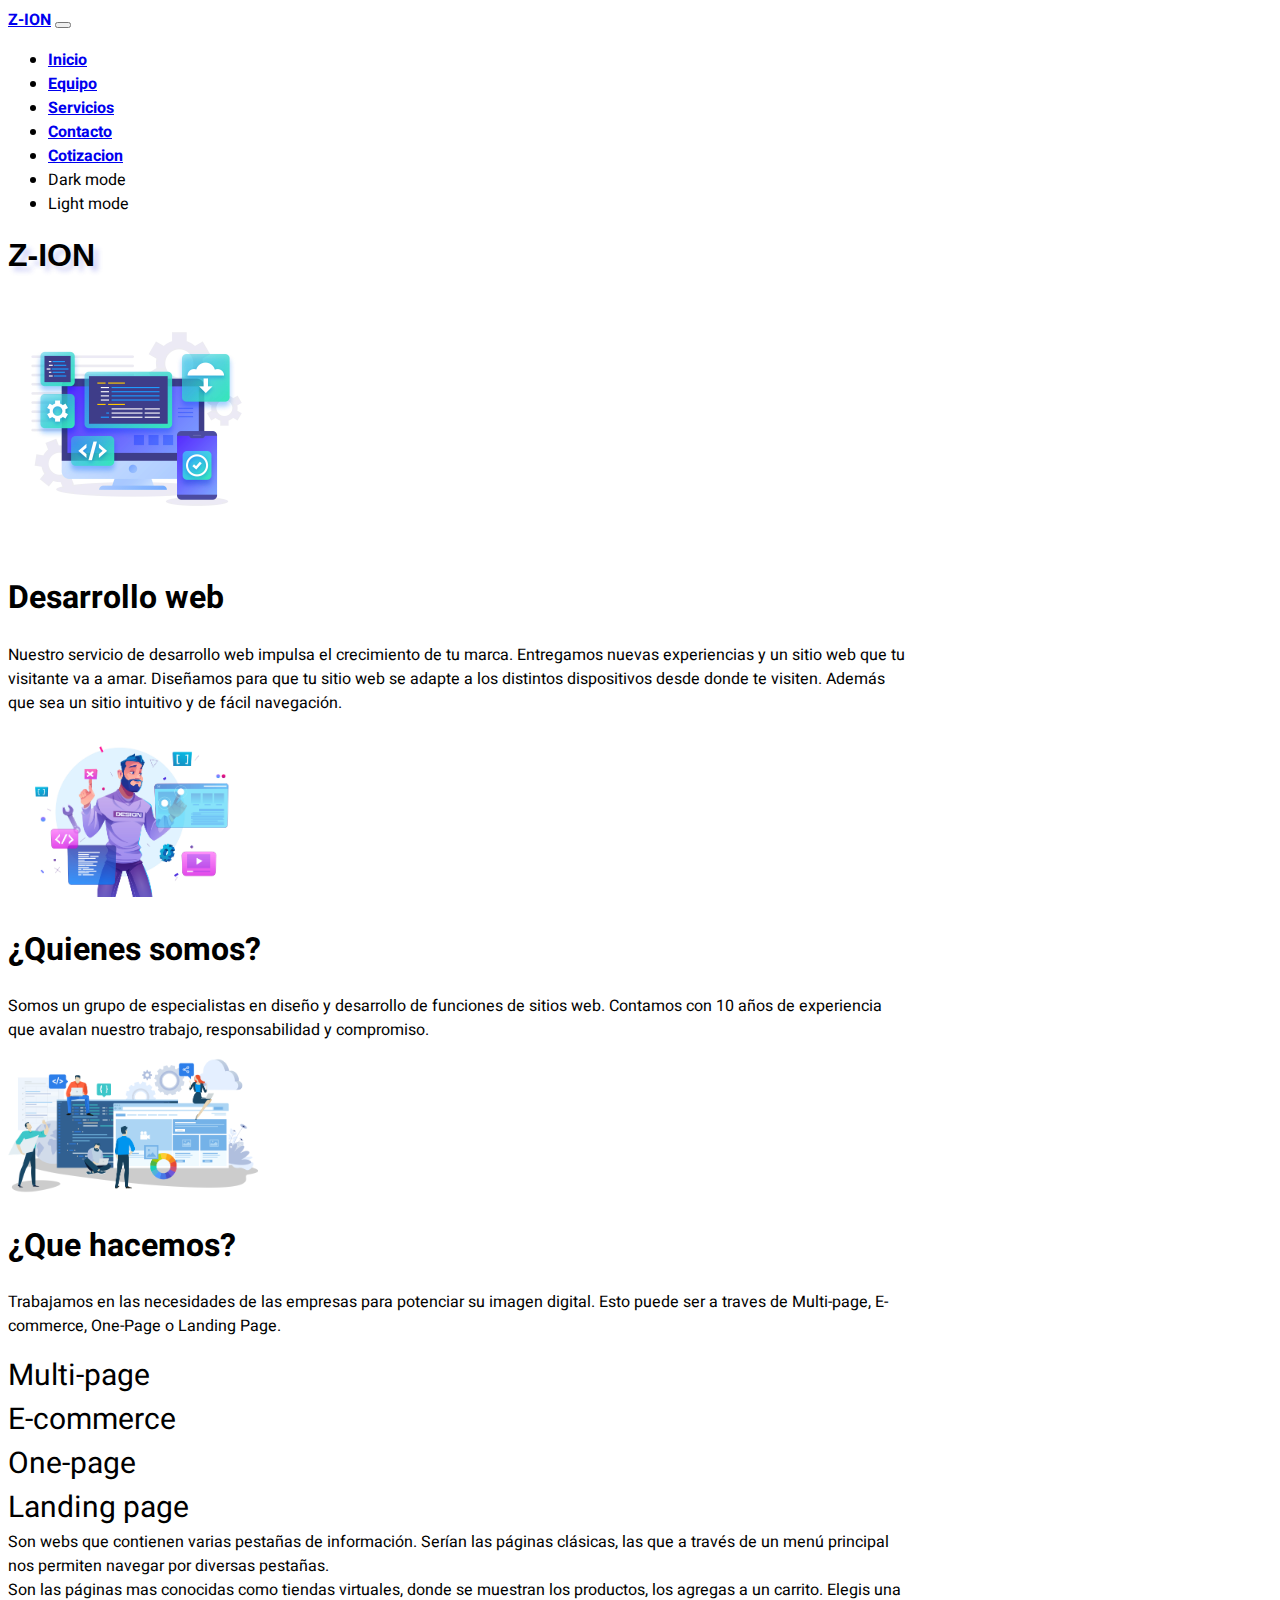
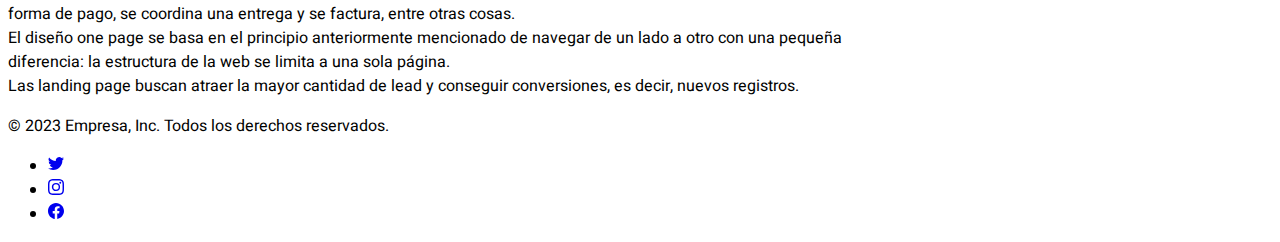
==== index.html @ e1677e47 "Cambios imagenes" ====
<!DOCTYPE html>
<html lang="en">
<head>
    <meta charset="UTF-8">
    <meta http-equiv="X-UA-Compatible" content="IE=edge">
    <meta name="viewport" content="width=device-width, initial-scale=1.0">
    <link rel="stylesheet" href="style.css">
    <link href="https://cdn.jsdelivr.net/npm/bootstrap@5.3.0-alpha2/dist/css/bootstrap.min.css" rel="stylesheet" integrity="sha384-aFq/bzH65dt+w6FI2ooMVUpc+21e0SRygnTpmBvdBgSdnuTN7QbdgL+OapgHtvPp" crossorigin="anonymous">
    <link rel="preconnect" href="https://fonts.googleapis.com">
<link rel="preconnect" href="https://fonts.gstatic.com" crossorigin>
<link href="https://fonts.googleapis.com/css2?family=Heebo:wght@300&family=Monoton&display=swap" rel="stylesheet">
    <title>Proyecto AP4.0</title>
</head>
<body>
    <header>
      <nav class="navbar navbar-expand-lg bg-body-tertiary">
        <div class="container-fluid">
          <a class="navbar-brand ps-3" href="index.html"><strong>Z-ION</strong></a>
          <button class="navbar-toggler" type="button" data-bs-toggle="collapse" data-bs-target="#navbarNav" aria-controls="navbarNav" aria-expanded="false" aria-label="Toggle navigation">
            <span class="navbar-toggler-icon"></span>
          </button>
          <div class="collapse navbar-collapse" id="navbarNav">
            <ul class="navbar-nav">
              <li class="nav-item">
                <a class="nav-link navlink" aria-current="page" href="index.html">Inicio</a>
              </li>
              <li class="nav-item">
                <a class="nav-link navlink" href="equipo.html">Equipo</a>
              </li>
              <li class="nav-item">
                <a class="nav-link navlink" href="servicios.html">Servicios</a>
              </li>
              <li class="nav-item">
                <a class="nav-link navlink" href="contacto.html">Contacto</a>
              </li>
              <li class="nav-item">
                <a class="nav-link navlink" href="cotizacion.html">Cotizacion</a>
              </li>
              <li class="nav-item">
                <a class="nav-link text-secondary dark ms-5">Dark mode</a>
              </li>
              <li class="nav-item">
                <a class="nav-link text-secondary light ms-5 invisible">Light mode</a>
              </li>
            </ul>
          </div>
        </div>
      </nav>
    </header>

      <main class="container">
        <h1 class="titulo p-4 text-center">Z-ION</h1>
          <div class="row">
              <div class="col-md-6 text-center">
                  <img class="imagenService" src="./img/img1.jpg" alt="dibujo1">
              </div>
              <div class="col-md-6 text-center">
                  <h1 class="font-weight-bold">Desarrollo web</h1>
                  <p>Nuestro servicio de desarrollo web impulsa el crecimiento de tu marca. Entregamos nuevas
                      experiencias y un sitio web que tu visitante va a amar. Diseñamos para que tu sitio web se
                      adapte a los distintos dispositivos desde donde te visiten. Además que sea un sitio intuitivo y
                      de fácil navegación.

                  </p>
              </div>
          </div>

          <div class="row flex-row-reverse">
              <div class="col-md-6 text-center">
                  <img class="imagenService" src="./img/img2.jpg" alt="dibujo1">
              </div>
              <div class="col-md-6 text-center my-auto">
                  <h1 class="font-weight-bold">¿Quienes somos?</h1>
                  <p>Somos un grupo de especialistas en diseño y desarrollo de funciones de sitios web. Contamos con
                      10 años de experiencia que avalan nuestro trabajo, responsabilidad y compromiso.</p>
              </div>
          </div>
          <div class="row">
              <div class="col-md-6 text-center">
                  <img class="imagenService" src="./img/img3.png" alt="dibujo1">
              </div>
              <div class="col-md-6 text-center">
                  <h1 class="font-weight-bold">¿Que hacemos?</h1>
                  <p>Trabajamos en las necesidades de las empresas para potenciar su imagen digital. Esto puede ser a
                      traves de Multi-page, E-commerce, One-Page o Landing Page.

                  </p>
              </div>
          </div>
          <div class="container text-center pt-5">
              <div class="row align-items-start">
                  <div class="col"style="font-size: 30px">Multi-page </div>
                  <div class="col"style="font-size: 30px">E-commerce </div>
                  <div class="col"style="font-size: 30px">One-page </div>
                  <div class="col"style="font-size: 30px">Landing page</div>
              </div>
              <div class="row align-items-start">
                  <div class="col">Son webs que contienen varias pestañas de información. Serían las páginas clásicas,
                      las que a través de un menú principal nos permiten navegar por diversas pestañas. </div>
                  <div class="col">Son las páginas mas conocidas como tiendas virtuales, donde se muestran los
                      productos, los agregas a un carrito. Elegis una forma de pago, se coordina una entrega y se factura, entre otras cosas. </div>
                  <div class="col">El diseño one page se basa en el principio anteriormente mencionado de navegar de
                      un lado a otro con una pequeña diferencia: la estructura de la web se limita a una sola página.
                  </div>
                  <div class="col">Las landing page buscan atraer la mayor cantidad de lead y conseguir conversiones,
                      es decir, nuevos registros.</div>
              </div>
          </div>
    </main>
    <div class="container">
      <footer class="py-5">    
        <div class="d-flex justify-content-center py-4 my-4 border-top">
          <p>&copy; 2023 Empresa, Inc. Todos los derechos reservados.</p>
          <ul class="list-unstyled d-flex">
            <li class="ms-3"><a class="link-secondary" target="_blank" href="https://twitter.com/"><svg xmlns="http://www.w3.org/2000/svg" width="16" height="16" fill="currentColor" class="bi bi-twitter" viewBox="0 0 16 16">
              <path d="M5.026 15c6.038 0 9.341-5.003 9.341-9.334 0-.14 0-.282-.006-.422A6.685 6.685 0 0 0 16 3.542a6.658 6.658 0 0 1-1.889.518 3.301 3.301 0 0 0 1.447-1.817 6.533 6.533 0 0 1-2.087.793A3.286 3.286 0 0 0 7.875 6.03a9.325 9.325 0 0 1-6.767-3.429 3.289 3.289 0 0 0 1.018 4.382A3.323 3.323 0 0 1 .64 6.575v.045a3.288 3.288 0 0 0 2.632 3.218 3.203 3.203 0 0 1-.865.115 3.23 3.23 0 0 1-.614-.057 3.283 3.283 0 0 0 3.067 2.277A6.588 6.588 0 0 1 .78 13.58a6.32 6.32 0 0 1-.78-.045A9.344 9.344 0 0 0 5.026 15z"/>
            </svg></a></li>
            <li class="ms-3"><a class="link-secondary" target="_blank" href="https://www.instagram.com/"><svg xmlns="http://www.w3.org/2000/svg" width="16" height="16" fill="currentColor" class="bi bi-instagram" viewBox="0 0 16 16">
              <path d="M8 0C5.829 0 5.556.01 4.703.048 3.85.088 3.269.222 2.76.42a3.917 3.917 0 0 0-1.417.923A3.927 3.927 0 0 0 .42 2.76C.222 3.268.087 3.85.048 4.7.01 5.555 0 5.827 0 8.001c0 2.172.01 2.444.048 3.297.04.852.174 1.433.372 1.942.205.526.478.972.923 1.417.444.445.89.719 1.416.923.51.198 1.09.333 1.942.372C5.555 15.99 5.827 16 8 16s2.444-.01 3.298-.048c.851-.04 1.434-.174 1.943-.372a3.916 3.916 0 0 0 1.416-.923c.445-.445.718-.891.923-1.417.197-.509.332-1.09.372-1.942C15.99 10.445 16 10.173 16 8s-.01-2.445-.048-3.299c-.04-.851-.175-1.433-.372-1.941a3.926 3.926 0 0 0-.923-1.417A3.911 3.911 0 0 0 13.24.42c-.51-.198-1.092-.333-1.943-.372C10.443.01 10.172 0 7.998 0h.003zm-.717 1.442h.718c2.136 0 2.389.007 3.232.046.78.035 1.204.166 1.486.275.373.145.64.319.92.599.28.28.453.546.598.92.11.281.24.705.275 1.485.039.843.047 1.096.047 3.231s-.008 2.389-.047 3.232c-.035.78-.166 1.203-.275 1.485a2.47 2.47 0 0 1-.599.919c-.28.28-.546.453-.92.598-.28.11-.704.24-1.485.276-.843.038-1.096.047-3.232.047s-2.39-.009-3.233-.047c-.78-.036-1.203-.166-1.485-.276a2.478 2.478 0 0 1-.92-.598 2.48 2.48 0 0 1-.6-.92c-.109-.281-.24-.705-.275-1.485-.038-.843-.046-1.096-.046-3.233 0-2.136.008-2.388.046-3.231.036-.78.166-1.204.276-1.486.145-.373.319-.64.599-.92.28-.28.546-.453.92-.598.282-.11.705-.24 1.485-.276.738-.034 1.024-.044 2.515-.045v.002zm4.988 1.328a.96.96 0 1 0 0 1.92.96.96 0 0 0 0-1.92zm-4.27 1.122a4.109 4.109 0 1 0 0 8.217 4.109 4.109 0 0 0 0-8.217zm0 1.441a2.667 2.667 0 1 1 0 5.334 2.667 2.667 0 0 1 0-5.334z"/>
            </svg></a></li>
            <li class="ms-3"><a class="link-secondary" target="_blank" href="www.facebook.com"><svg xmlns="http://www.w3.org/2000/svg" width="16" height="16" fill="currentColor" class="bi bi-facebook" viewBox="0 0 16 16">
              <path d="M16 8.049c0-4.446-3.582-8.05-8-8.05C3.58 0-.002 3.603-.002 8.05c0 4.017 2.926 7.347 6.75 7.951v-5.625h-2.03V8.05H6.75V6.275c0-2.017 1.195-3.131 3.022-3.131.876 0 1.791.157 1.791.157v1.98h-1.009c-.993 0-1.303.621-1.303 1.258v1.51h2.218l-.354 2.326H9.25V16c3.824-.604 6.75-3.934 6.75-7.951z"/>
            </svg></a></li>
          </ul>
        </div>
      </footer>
    </div>
    <script src="https://code.jquery.com/jquery-3.6.4.min.js" integrity="sha256-oP6HI9z1XaZNBrJURtCoUT5SUnxFr8s3BzRl+cbzUq8=" crossorigin="anonymous"></script>
    <script src="https://cdn.jsdelivr.net/npm/bootstrap@5.3.0-alpha2/dist/js/bootstrap.bundle.min.js" integrity="sha384-qKXV1j0HvMUeCBQ+QVp7JcfGl760yU08IQ+GpUo5hlbpg51QRiuqHAJz8+BrxE/N" crossorigin="anonymous"></script>
    <script src="index.js"></script>
</body>
</html>
---- style.css ----
*{
    font-family: 'Heebo', sans-serif;
}

a:hover{
    text-shadow: 1px 1px 1px rgba(55, 63, 222, 0.383);
}

.dark:hover{
    text-shadow: 1px 1px 1px rgba(12, 12, 12, 0.903);
    cursor: pointer;
}
.light:hover{
    text-shadow: 1px 1px 1px rgba(252, 252, 252, 0.983);
    cursor: pointer;
}

.imagenService{
    width: 250px;
}
.imagenService:hover{
    box-shadow: 5px 5px 5px rgba(55, 64, 222, 0.742)
}

.servicios{
    width: 50%;
}

.titulo{
    font-family: 'Franklin Gothic Medium', 'Arial Narrow', Arial, sans-serif;
    text-shadow: 5px 5px 5px rgba(55, 63, 222, 0.225)
}

.navlink{
    font-weight: bold !important;
}

.card{
    box-shadow: 5px 5px 5px rgba(55, 64, 222, 0.742), -5px -5px 5px rgba(55, 64, 222, 0.742) ;
}

label{
    font-weight: bolder;
}

.container {
    max-width: 900px;
}

.oculto {
    display: none;
}
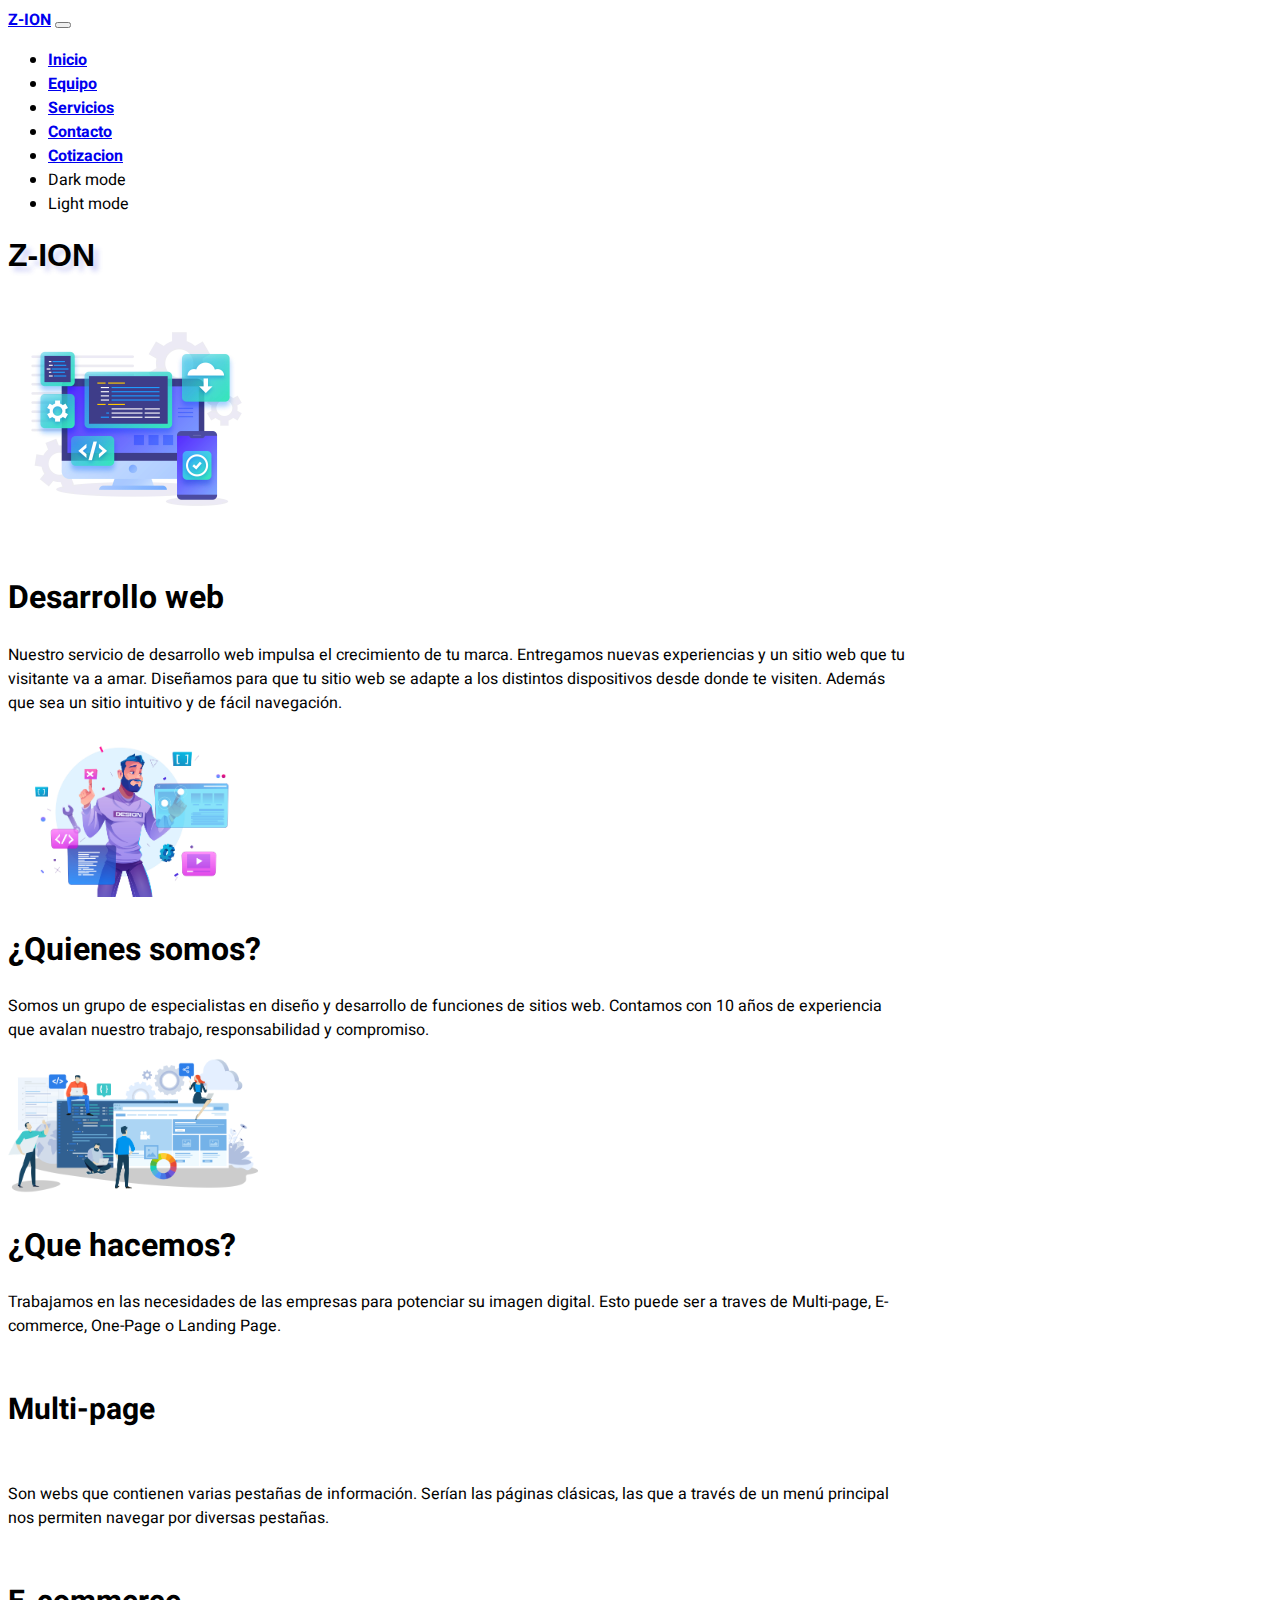
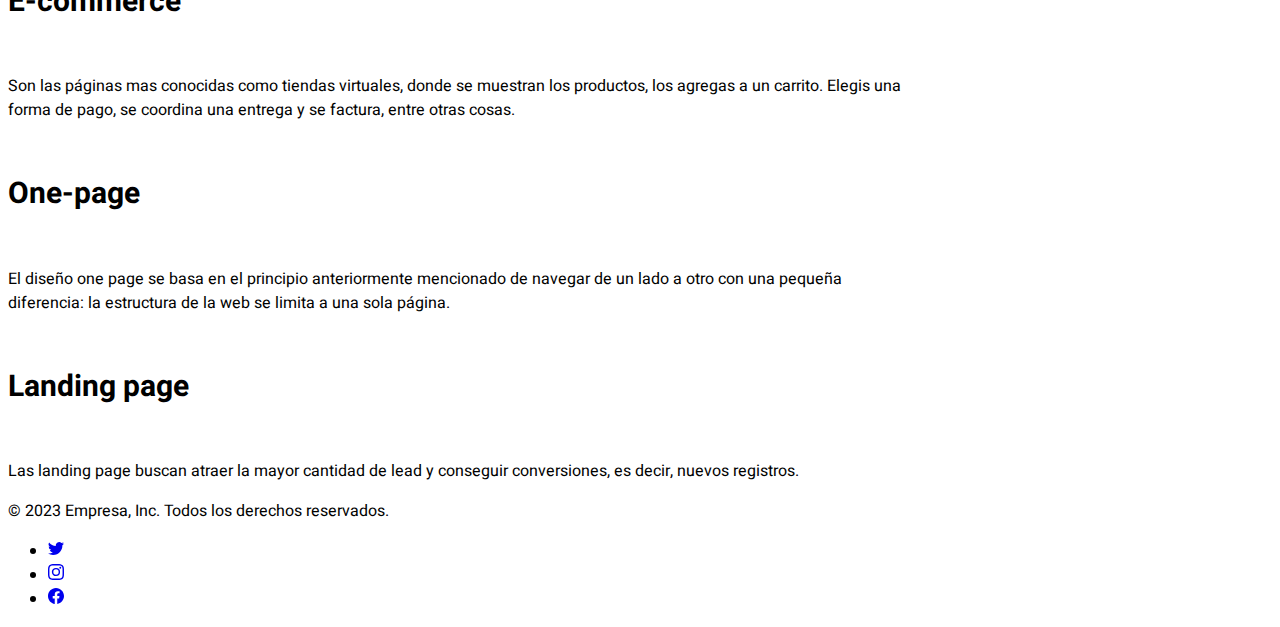
==== commit a224864c: "cambios finales" ====
--- a/index.html
+++ b/index.html
@@ -87,25 +87,31 @@
                   </p>
               </div>
           </div>
-          <div class="container text-center pt-5">
-              <div class="row align-items-start">
-                  <div class="col"style="font-size: 30px">Multi-page </div>
-                  <div class="col"style="font-size: 30px">E-commerce </div>
-                  <div class="col"style="font-size: 30px">One-page </div>
-                  <div class="col"style="font-size: 30px">Landing page</div>
+
+              <div class="d-flex justify-content-center align-items-start flex-wrap">
+                <div class="col-md-3 d-flex flex-column justify-content-center align-items-start">
+                <h5 style="font-size: 30px">Multi-page </h5>
+                <p >Son webs que contienen varias pestañas de información. Serían las páginas clásicas,
+                  las que a través de un menú principal nos permiten navegar por diversas pestañas. </p>
+                  </div>
+                  <div class=" col-md-3 d-flex flex-column justify-content-center align-items-start">
+                  <h5 style="font-size: 30px">E-commerce </h5>
+                  <p >Son las páginas mas conocidas como tiendas virtuales, donde se muestran los
+                    productos, los agregas a un carrito. Elegis una forma de pago, se coordina una entrega y se factura, entre otras cosas. </p>
+                  </div>
+                  <div class=" col-md-3 d-flex flex-column justify-content-center align-items-start">
+                    <h5 style="font-size: 30px">One-page </h5>
+                    <p >El diseño one page se basa en el principio anteriormente mencionado de navegar de
+                      un lado a otro con una pequeña diferencia: la estructura de la web se limita a una sola página.
+                    </p>
+                    </div>
+                    <div class=" col-md-3 d-flex flex-column justify-content-center align-items-start">
+                    <h5 style="font-size: 30px">Landing page</h5>
+                  <p >Las landing page buscan atraer la mayor cantidad de lead y conseguir conversiones,
+                      es decir, nuevos registros.</p>
+                    </div>
+
               </div>
-              <div class="row align-items-start">
-                  <div class="col">Son webs que contienen varias pestañas de información. Serían las páginas clásicas,
-                      las que a través de un menú principal nos permiten navegar por diversas pestañas. </div>
-                  <div class="col">Son las páginas mas conocidas como tiendas virtuales, donde se muestran los
-                      productos, los agregas a un carrito. Elegis una forma de pago, se coordina una entrega y se factura, entre otras cosas. </div>
-                  <div class="col">El diseño one page se basa en el principio anteriormente mencionado de navegar de
-                      un lado a otro con una pequeña diferencia: la estructura de la web se limita a una sola página.
-                  </div>
-                  <div class="col">Las landing page buscan atraer la mayor cantidad de lead y conseguir conversiones,
-                      es decir, nuevos registros.</div>
-              </div>
-          </div>
     </main>
     <div class="container">
       <footer class="py-5">    
--- a/style.css
+++ b/style.css
@@ -51,4 +51,11 @@
     display: none;
 }
 
+.botonC{
+    margin-top: 10px;
+}
 
+.obligatorio{
+    color: red;
+}
+
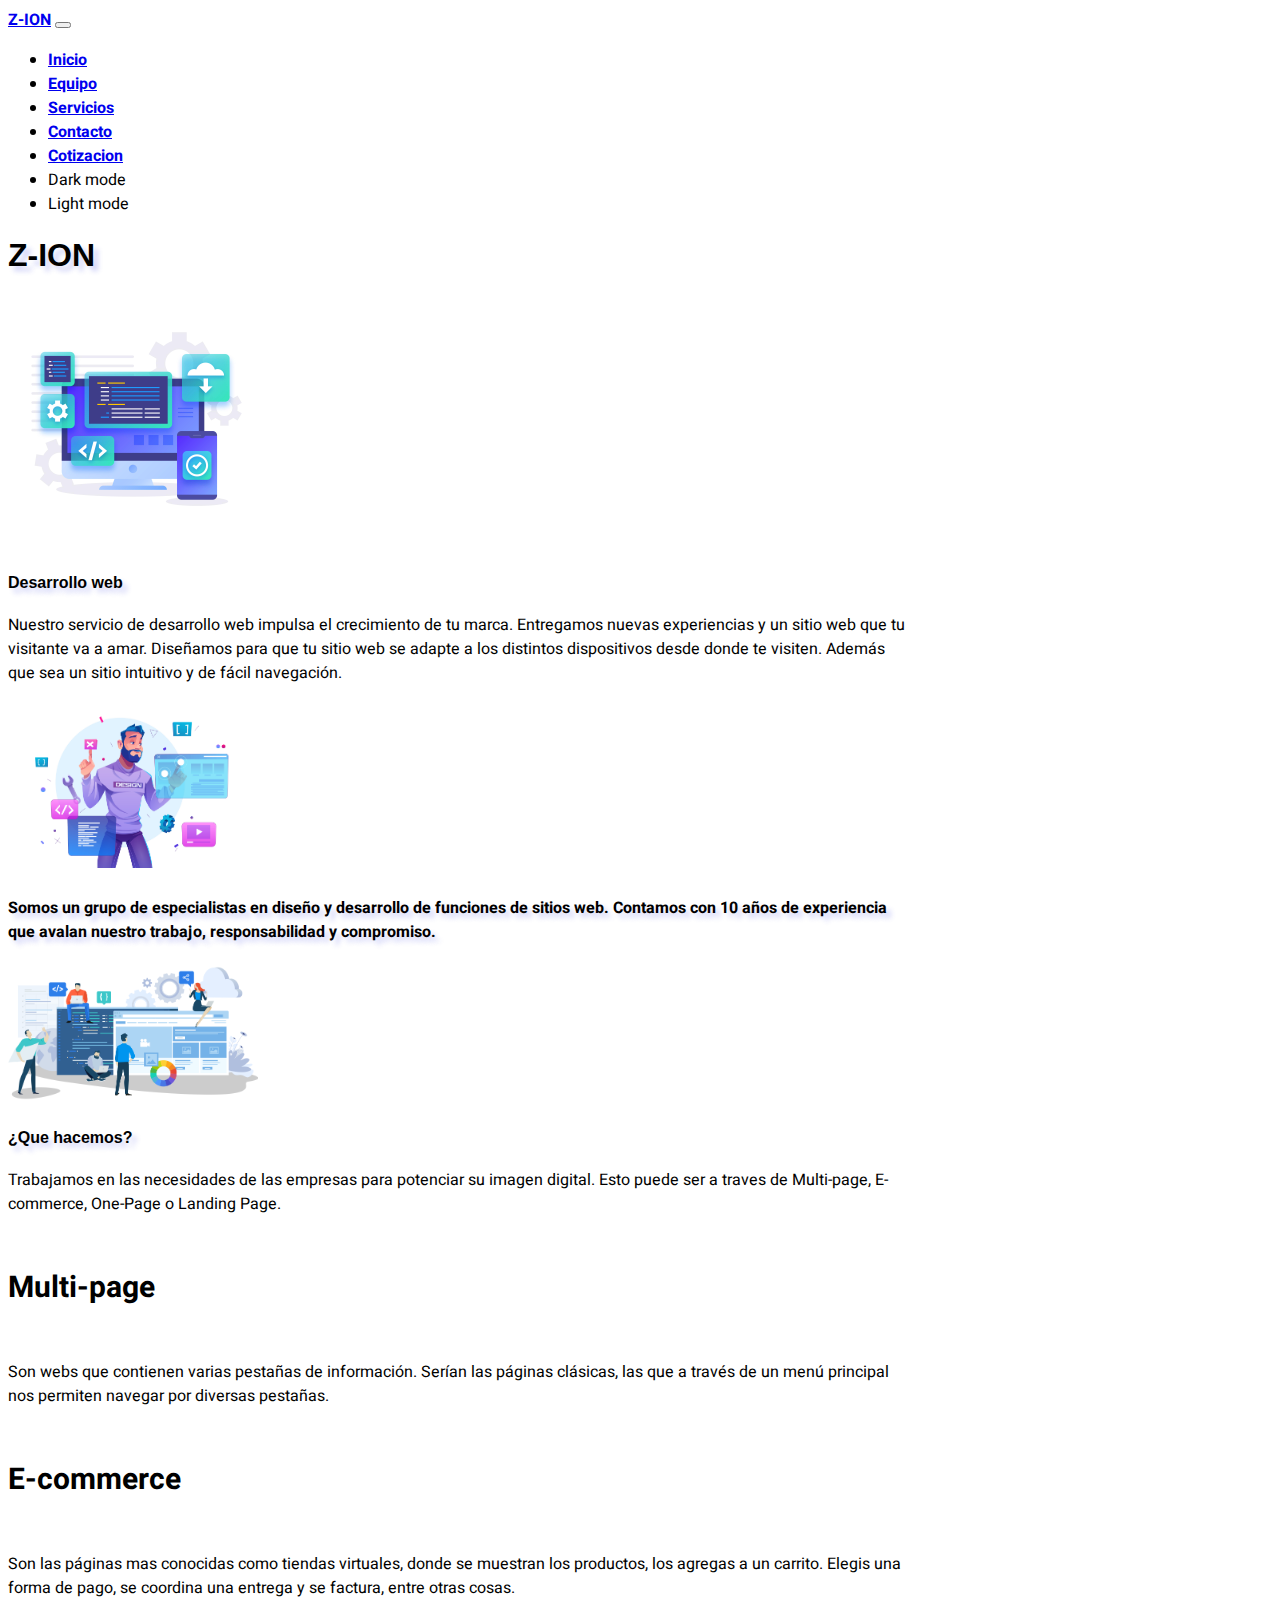
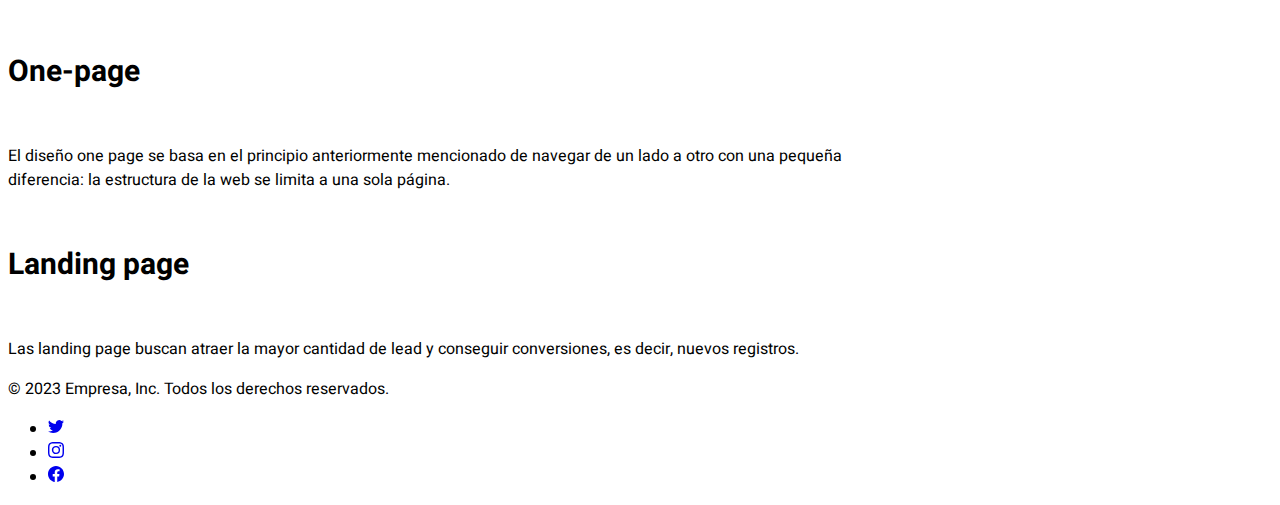
==== commit 29a5cca1: "Titulos" ====
--- a/index.html
+++ b/index.html
@@ -55,7 +55,7 @@
                   <img class="imagenService" src="./img/img1.jpg" alt="dibujo1">
               </div>
               <div class="col-md-6 text-center">
-                  <h1 class="font-weight-bold">Desarrollo web</h1>
+                  <h4 class="titulo">Desarrollo web</h4>
                   <p>Nuestro servicio de desarrollo web impulsa el crecimiento de tu marca. Entregamos nuevas
                       experiencias y un sitio web que tu visitante va a amar. Diseñamos para que tu sitio web se
                       adapte a los distintos dispositivos desde donde te visiten. Además que sea un sitio intuitivo y
@@ -70,7 +70,7 @@
                   <img class="imagenService" src="./img/img2.jpg" alt="dibujo1">
               </div>
               <div class="col-md-6 text-center my-auto">
-                  <h1 class="font-weight-bold">¿Quienes somos?</h1>
+                  <h4 class="titulo"¿Quienes somos?</h4>
                   <p>Somos un grupo de especialistas en diseño y desarrollo de funciones de sitios web. Contamos con
                       10 años de experiencia que avalan nuestro trabajo, responsabilidad y compromiso.</p>
               </div>
@@ -80,7 +80,7 @@
                   <img class="imagenService" src="./img/img3.png" alt="dibujo1">
               </div>
               <div class="col-md-6 text-center">
-                  <h1 class="font-weight-bold">¿Que hacemos?</h1>
+                  <h4 class="titulo">¿Que hacemos?</h4>
                   <p>Trabajamos en las necesidades de las empresas para potenciar su imagen digital. Esto puede ser a
                       traves de Multi-page, E-commerce, One-Page o Landing Page.
 
@@ -114,8 +114,8 @@
               </div>
     </main>
     <div class="container">
-      <footer class="py-5">    
-        <div class="d-flex justify-content-center py-4 my-4 border-top">
+      <footer class="pt-5">    
+        <div class="d-flex justify-content-center pt-4 my-4 border-top">
           <p>&copy; 2023 Empresa, Inc. Todos los derechos reservados.</p>
           <ul class="list-unstyled d-flex">
             <li class="ms-3"><a class="link-secondary" target="_blank" href="https://twitter.com/"><svg xmlns="http://www.w3.org/2000/svg" width="16" height="16" fill="currentColor" class="bi bi-twitter" viewBox="0 0 16 16">
--- a/style.css
+++ b/style.css
@@ -1,61 +1,64 @@
-*{
-    font-family: 'Heebo', sans-serif;
+* {
+  font-family: "Heebo", sans-serif;
 }
 
-a:hover{
-    text-shadow: 1px 1px 1px rgba(55, 63, 222, 0.383);
+a:hover {
+  text-shadow: 1px 1px 1px rgba(55, 63, 222, 0.383);
 }
 
-.dark:hover{
-    text-shadow: 1px 1px 1px rgba(12, 12, 12, 0.903);
-    cursor: pointer;
+.dark:hover {
+  text-shadow: 1px 1px 1px rgba(12, 12, 12, 0.903);
+  cursor: pointer;
 }
-.light:hover{
-    text-shadow: 1px 1px 1px rgba(252, 252, 252, 0.983);
-    cursor: pointer;
+.light:hover {
+  text-shadow: 1px 1px 1px rgba(252, 252, 252, 0.983);
+  cursor: pointer;
 }
 
-.imagenService{
-    width: 250px;
+.imagenService {
+  width: 250px;
 }
-.imagenService:hover{
-    box-shadow: 5px 5px 5px rgba(55, 64, 222, 0.742)
+.imagenService:hover {
+  box-shadow: 5px 5px 5px rgba(55, 64, 222, 0.742);
 }
 
-.servicios{
-    width: 50%;
+.servicios {
+  width: 50%;
 }
 
-.titulo{
-    font-family: 'Franklin Gothic Medium', 'Arial Narrow', Arial, sans-serif;
-    text-shadow: 5px 5px 5px rgba(55, 63, 222, 0.225)
+.titulo {
+  font-family: "Franklin Gothic Medium", "Arial Narrow", Arial, sans-serif;
+  text-shadow: 5px 5px 5px rgba(55, 63, 222, 0.225);
 }
 
-.navlink{
-    font-weight: bold !important;
+.navlink {
+  font-weight: bold !important;
 }
 
-.card{
-    box-shadow: 5px 5px 5px rgba(55, 64, 222, 0.742), -5px -5px 5px rgba(55, 64, 222, 0.742) ;
+.card {
+  box-shadow: 5px 5px 5px rgba(55, 64, 222, 0.742),
+    -5px -5px 5px rgba(55, 64, 222, 0.742);
 }
 
-label{
-    font-weight: bolder;
+label {
+  font-weight: bolder;
 }
 
 .container {
-    max-width: 900px;
+  max-width: 900px;
 }
 
 .oculto {
-    display: none;
+  display: none;
 }
 
-.botonC{
-    margin-top: 10px;
+.botonC {
+  margin-top: 10px;
 }
 
-.obligatorio{
-    color: red;
+.obligatorio {
+  color: red;
 }
-
+.modal-content {
+  padding: 30px;
+}
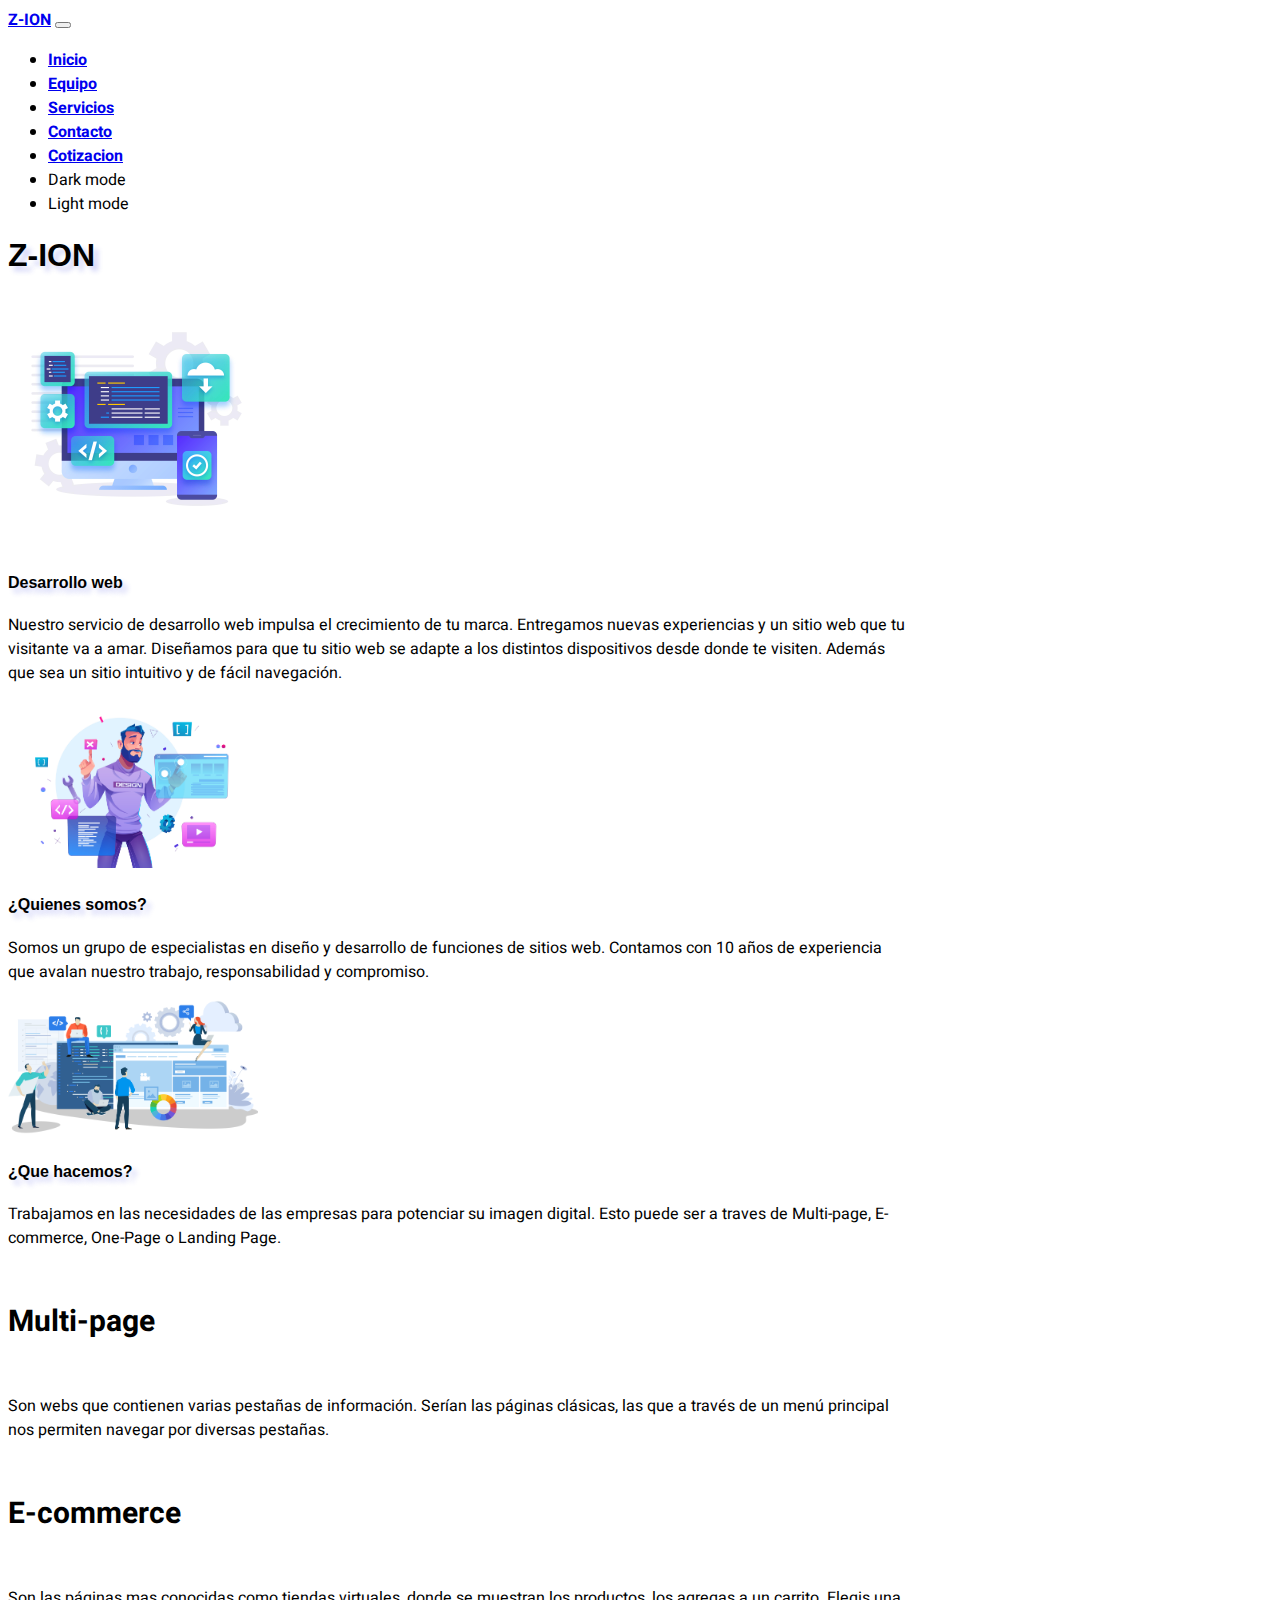
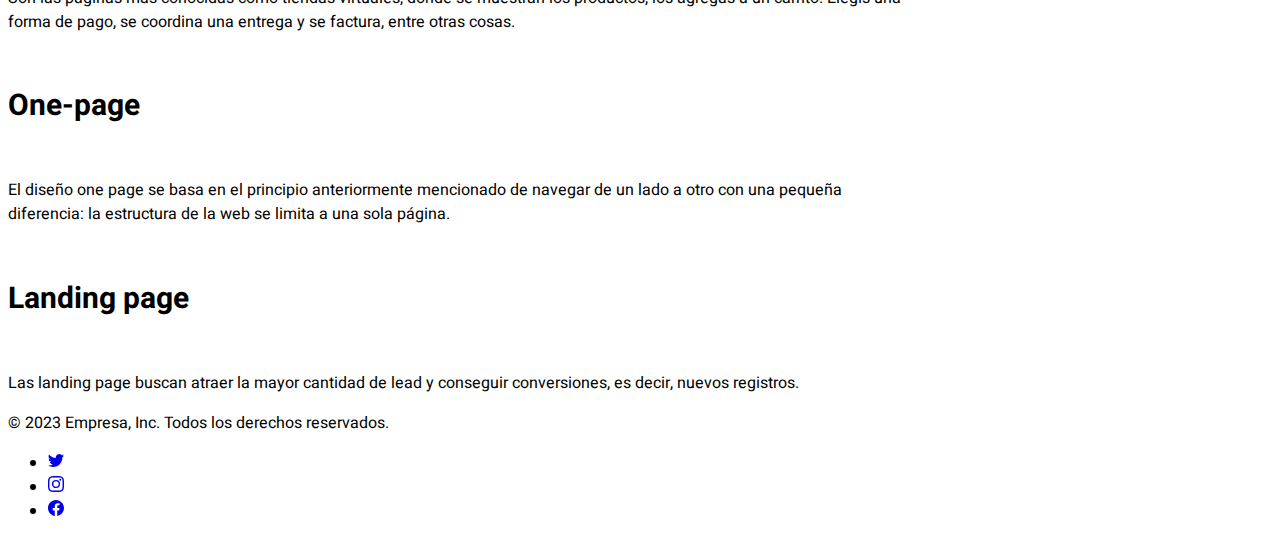
==== commit 1a1dd026: "actualizacion" ====
--- a/index.html
+++ b/index.html
@@ -9,7 +9,7 @@
     <link rel="preconnect" href="https://fonts.googleapis.com">
 <link rel="preconnect" href="https://fonts.gstatic.com" crossorigin>
 <link href="https://fonts.googleapis.com/css2?family=Heebo:wght@300&family=Monoton&display=swap" rel="stylesheet">
-    <title>Proyecto AP4.0</title>
+    <title>Proyecto AP4.0 - Inicio</title>
 </head>
 <body>
     <header>
@@ -70,7 +70,7 @@
                   <img class="imagenService" src="./img/img2.jpg" alt="dibujo1">
               </div>
               <div class="col-md-6 text-center my-auto">
-                  <h4 class="titulo"¿Quienes somos?</h4>
+                  <h4 class="titulo">¿Quienes somos?</h4>
                   <p>Somos un grupo de especialistas en diseño y desarrollo de funciones de sitios web. Contamos con
                       10 años de experiencia que avalan nuestro trabajo, responsabilidad y compromiso.</p>
               </div>
@@ -88,24 +88,24 @@
               </div>
           </div>
 
-              <div class="d-flex justify-content-center align-items-start flex-wrap">
-                <div class="col-md-3 d-flex flex-column justify-content-center align-items-start">
+              <div class="d-flex justify-content-center align-items-start flex-wrap mt-5">
+                <div class="col-md-3 d-flex flex-column justify-content-center align-items-start px-3">
                 <h5 style="font-size: 30px">Multi-page </h5>
                 <p >Son webs que contienen varias pestañas de información. Serían las páginas clásicas,
                   las que a través de un menú principal nos permiten navegar por diversas pestañas. </p>
                   </div>
-                  <div class=" col-md-3 d-flex flex-column justify-content-center align-items-start">
+                  <div class=" col-md-3 d-flex flex-column justify-content-center align-items-start px-3">
                   <h5 style="font-size: 30px">E-commerce </h5>
                   <p >Son las páginas mas conocidas como tiendas virtuales, donde se muestran los
                     productos, los agregas a un carrito. Elegis una forma de pago, se coordina una entrega y se factura, entre otras cosas. </p>
                   </div>
-                  <div class=" col-md-3 d-flex flex-column justify-content-center align-items-start">
+                  <div class=" col-md-3 d-flex flex-column justify-content-center align-items-start px-3">
                     <h5 style="font-size: 30px">One-page </h5>
                     <p >El diseño one page se basa en el principio anteriormente mencionado de navegar de
                       un lado a otro con una pequeña diferencia: la estructura de la web se limita a una sola página.
                     </p>
                     </div>
-                    <div class=" col-md-3 d-flex flex-column justify-content-center align-items-start">
+                    <div class=" col-md-3 d-flex flex-column justify-content-center align-items-start px-3">
                     <h5 style="font-size: 30px">Landing page</h5>
                   <p >Las landing page buscan atraer la mayor cantidad de lead y conseguir conversiones,
                       es decir, nuevos registros.</p>
